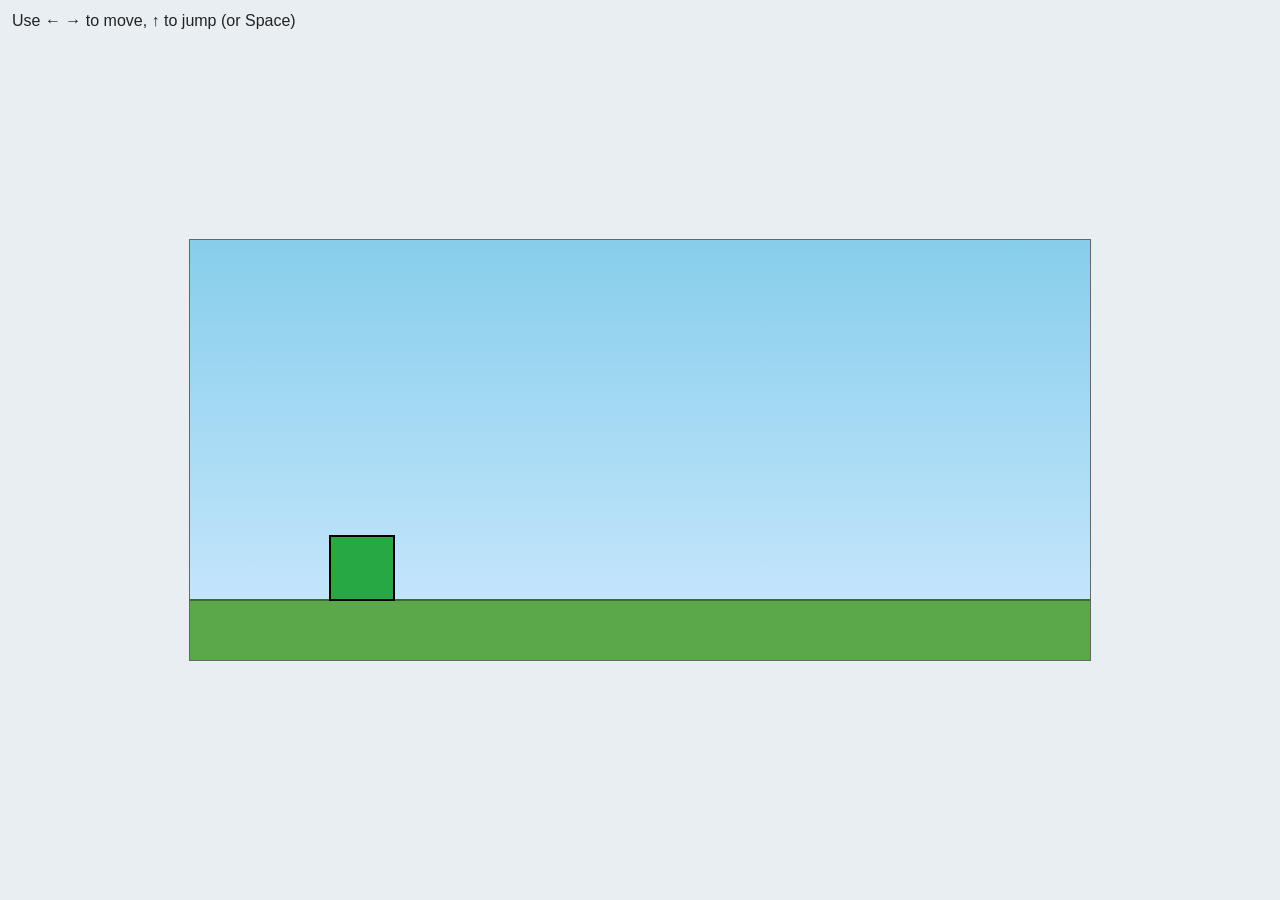
==== demos/stickman.html @ f3e81f7b "Add stickman demo HTML" ====
<!doctype html>
<html>
<head>
  <meta charset="utf-8" />
  <title>Stickman demo — arrow keys to move & jump</title>
  <style>
    html,body { height:100%; margin:0; display:flex; align-items:center; justify-content:center; background:#e9eef2; }
    canvas { background: linear-gradient(#87ceeb, #cde9ff); border:1px solid #666; }
    .info { position: absolute; top: 12px; left: 12px; font-family: sans-serif; color:#222; }
  </style>
</head>
<body>
  <div class="info">Use ← → to move, ↑ to jump (or Space)</div>
  <canvas id="c" width="900" height="420"></canvas>

<script>
const canvas = document.getElementById('c');
const ctx = canvas.getContext('2d');

const SPRITE_SRC = 'assets/stickman.svg'; // adjust path if necessary

// world / player
const groundY = 360;
const player = {
  x: 140,
  y: groundY - 80,   // top-left y of sprite
  vx: 0,
  vy: 0,
  w: 64,
  h: 64,
  speed: 0.45,       // acceleration
  maxSpeed: 4.0,
  friction: 0.85,
  gravity: 0.9,
  jumpImpulse: -16,
  onGround: false,
  facing: 1, // 1 = right, -1 = left
};

const keys = { left:false, right:false, up:false };

let spriteImage = new Image();
let spriteLoaded = false;
spriteImage.onload = () => { spriteLoaded = true; };
spriteImage.src = SPRITE_SRC;

// keyboard
window.addEventListener('keydown', e => {
  if (e.key === 'ArrowLeft') keys.left = true;
  if (e.key === 'ArrowRight') keys.right = true;
  if (e.key === 'ArrowUp' || e.code === 'Space') keys.up = true;
});
window.addEventListener('keyup', e => {
  if (e.key === 'ArrowLeft') keys.left = false;
  if (e.key === 'ArrowRight') keys.right = false;
  if (e.key === 'ArrowUp' || e.code === 'Space') keys.up = false;
});

// simple loop
function update(dt) {
  // horizontal input
  if (keys.left) {
    player.vx -= player.speed * dt;
    player.facing = -1;
  }
  if (keys.right) {
    player.vx += player.speed * dt;
    player.facing = 1;
  }

  // clamp horizontal speed
  if (player.vx > player.maxSpeed) player.vx = player.maxSpeed;
  if (player.vx < -player.maxSpeed) player.vx = -player.maxSpeed;

  // apply gravity
  player.vy += player.gravity * dt;

  // apply velocity to position
  player.x += player.vx * dt;
  player.y += player.vy * dt;

  // ground collision
  if (player.y + player.h > groundY) {
    player.y = groundY - player.h;
    player.vy = 0;
    player.onGround = true;
  } else {
    player.onGround = false;
  }

  // jump (only when on ground and up pressed)
  if (keys.up && player.onGround) {
    player.vy = player.jumpImpulse;
    player.onGround = false;
  }

  // friction when on ground and no input
  if (!keys.left && !keys.right) {
    player.vx *= player.friction;
    if (Math.abs(player.vx) < 0.01) player.vx = 0;
  }

  // simple bounds
  if (player.x < 10) { player.x = 10; player.vx = 0; }
  if (player.x + player.w > canvas.width - 10) { player.x = canvas.width - 10 - player.w; player.vx = 0; }
}

function draw() {
  ctx.clearRect(0,0,canvas.width,canvas.height);

  // draw ground
  ctx.fillStyle = '#5aa84a';
  ctx.fillRect(0, groundY, canvas.width, canvas.height-groundY);

  // draw platform line
  ctx.strokeStyle = '#3b6c2b';
  ctx.lineWidth = 2;
  ctx.beginPath();
  ctx.moveTo(0, groundY);
  ctx.lineTo(canvas.width, groundY);
  ctx.stroke();

  // draw player (sprite). We'll scale to player.w/player.h
  if (spriteLoaded) {
    ctx.save();
    // mirror if facing left
    if (player.facing === -1) {
      ctx.translate(player.x + player.w/2, player.y + player.h/2);
      ctx.scale(-1,1);
      ctx.drawImage(spriteImage, -player.w/2, -player.h/2, player.w, player.h);
    } else {
      ctx.drawImage(spriteImage, player.x, player.y, player.w, player.h);
    }
    ctx.restore();
  } else {
    // fallback rectangle while sprite loads
    ctx.fillStyle = '#28a745';
    ctx.fillRect(player.x, player.y, player.w, player.h);
    ctx.strokeStyle = '#000';
    ctx.strokeRect(player.x, player.y, player.w, player.h);
  }
}

// timing
let last = performance.now();
function loop(t) {
  const dt = Math.min((t - last) / (1000/60), 2); // scale to 60fps units
  last = t;
  update(dt);
  draw();
  requestAnimationFrame(loop);
}
requestAnimationFrame(loop);
</script>
</body>
</html>
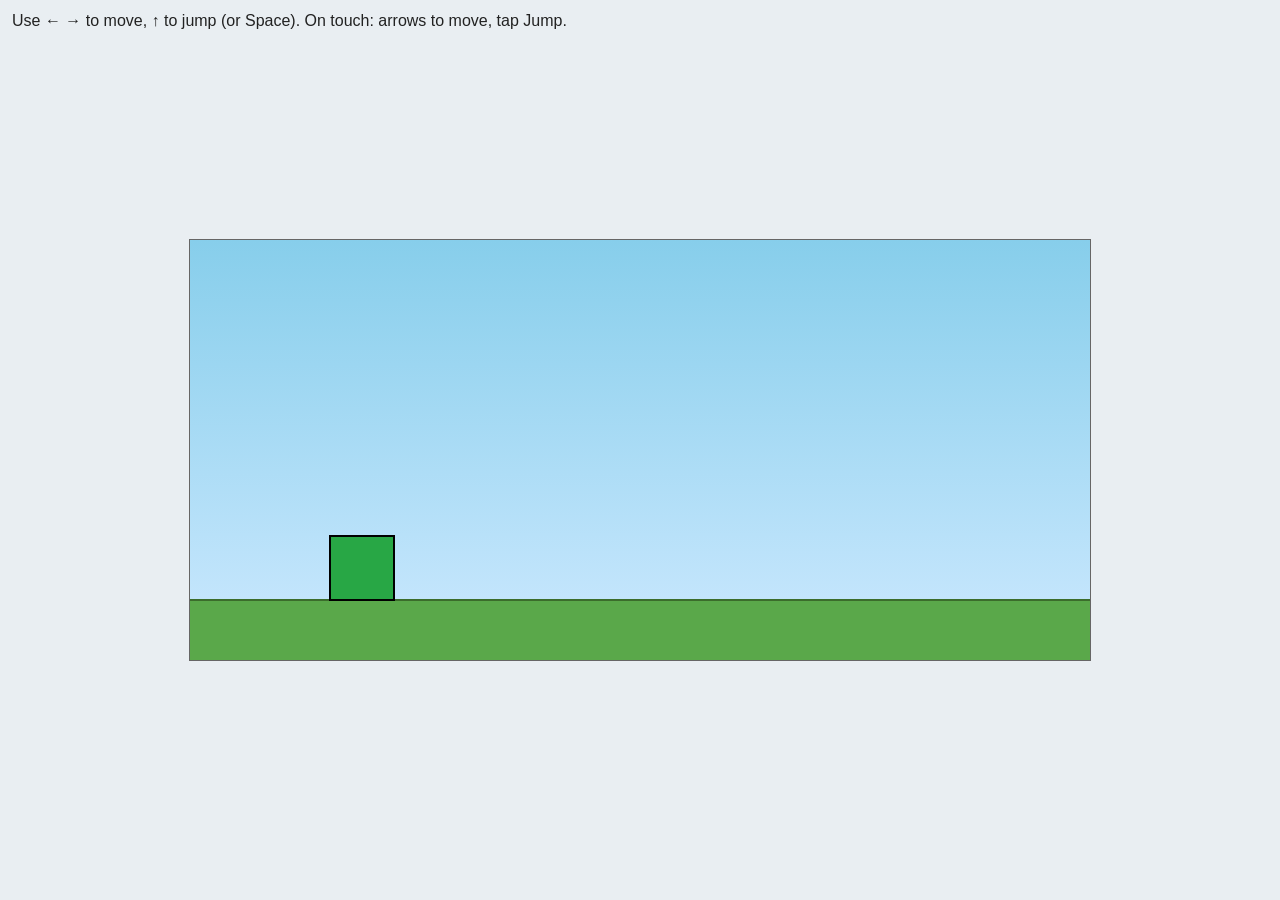
==== commit 75fef5ab: "Add on-screen touch controls (left/right arrows and tap-to-jump) for iPad/mobile" ====
--- a/demos/stickman.html
+++ b/demos/stickman.html
@@ -2,16 +2,36 @@
 <html>
 <head>
   <meta charset="utf-8" />
+  <meta name="viewport" content="width=device-width,initial-scale=1,maximum-scale=1,user-scalable=no" />
   <title>Stickman demo — arrow keys to move & jump</title>
   <style>
-    html,body { height:100%; margin:0; display:flex; align-items:center; justify-content:center; background:#e9eef2; }
-    canvas { background: linear-gradient(#87ceeb, #cde9ff); border:1px solid #666; }
+    html,body { height:100%; margin:0; display:flex; align-items:center; justify-content:center; background:#e9eef2; -webkit-touch-callout:none; -webkit-user-select:none; -ms-touch-action:none; touch-action:none; }
+    canvas { background: linear-gradient(#87ceeb, #cde9ff); border:1px solid #666; display:block; }
     .info { position: absolute; top: 12px; left: 12px; font-family: sans-serif; color:#222; }
+
+    /* On-screen controls for touch devices */
+    .controls { position: fixed; left:0; right:0; bottom:14px; pointer-events:none; display:flex; justify-content:space-between; align-items:center; padding:0 18px; box-sizing:border-box; }
+    .btn { pointer-events:auto; user-select:none; -webkit-user-select:none; background: rgba(0,0,0,0.25); color: #fff; width:84px; height:84px; border-radius:12px; display:flex; align-items:center; justify-content:center; font-size:40px; font-weight:700; box-shadow: 0 4px 10px rgba(0,0,0,0.25); }
+    .btn.small { width:64px; height:64px; font-size:32px; }
+    .btn:active { transform: translateY(2px); }
+    .center { display:flex; gap:12px; align-items:center; }
+
+    /* hide on wide screens (desktop) but keep if user wants) */
+    @media(min-width:900px){ .controls { display:none; } }
   </style>
 </head>
 <body>
-  <div class="info">Use ← → to move, ↑ to jump (or Space)</div>
+  <div class="info">Use ← → to move, ↑ to jump (or Space). On touch: arrows to move, tap Jump.</div>
   <canvas id="c" width="900" height="420"></canvas>
+
+  <!-- touch controls -->
+  <div class="controls" aria-hidden="false">
+    <div class="center">
+      <div id="leftBtn" class="btn" role="button" aria-label="left">◀</div>
+      <div id="rightBtn" class="btn" role="button" aria-label="right">▶</div>
+    </div>
+    <div id="jumpBtn" class="btn small" role="button" aria-label="jump">▲</div>
+  </div>
 
 <script>
 const canvas = document.getElementById('c');
@@ -54,6 +74,42 @@
   if (e.key === 'ArrowLeft') keys.left = false;
   if (e.key === 'ArrowRight') keys.right = false;
   if (e.key === 'ArrowUp' || e.code === 'Space') keys.up = false;
+});
+
+// pointer / touch helpers for on-screen buttons
+function bindButton(elem, downHandler, upHandler) {
+  if (!elem) return;
+  // Pointer events (works for mouse + touch + pen)
+  elem.addEventListener('pointerdown', e => { e.preventDefault(); elem.setPointerCapture(e.pointerId); downHandler(e); });
+  elem.addEventListener('pointerup', e => { e.preventDefault(); try{ elem.releasePointerCapture(e.pointerId); } catch(e){} upHandler(e); });
+  elem.addEventListener('pointercancel', e => { e.preventDefault(); upHandler(e); });
+
+  // Also handle mouseleave (in case user drags finger off)
+  elem.addEventListener('pointerleave', e => { /* do nothing */ });
+}
+
+// on-screen buttons
+const leftBtn = document.getElementById('leftBtn');
+const rightBtn = document.getElementById('rightBtn');
+const jumpBtn = document.getElementById('jumpBtn');
+
+bindButton(leftBtn, () => { keys.left = true; }, () => { keys.left = false; });
+bindButton(rightBtn, () => { keys.right = true; }, () => { keys.right = false; });
+bindButton(jumpBtn, () => { keys.up = true; }, () => { keys.up = false; });
+
+// Allow tapping the canvas to jump as well (quick tap)
+let touchJumpTimeout = null;
+canvas.addEventListener('pointerdown', e => {
+  // ignore if pointer is over a control button
+  const el = document.elementFromPoint(e.clientX, e.clientY);
+  if (el && (el === leftBtn || el === rightBtn || el === jumpBtn)) return;
+
+  // single tap => jump
+  e.preventDefault();
+  keys.up = true;
+  // ensure key released shortly after so it registers as a tap
+  clearTimeout(touchJumpTimeout);
+  touchJumpTimeout = setTimeout(() => { keys.up = false; }, 120);
 });
 
 // simple loop
